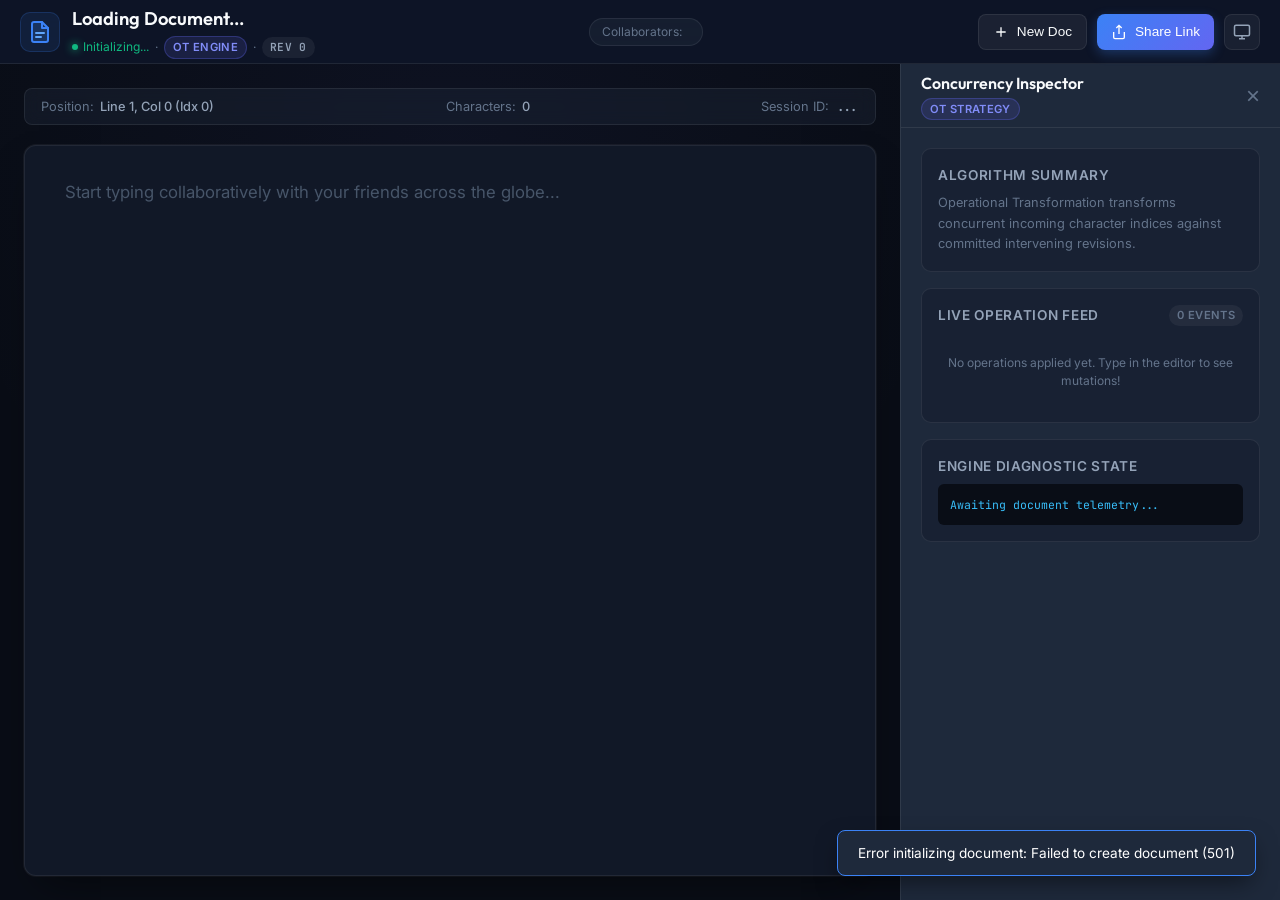
==== google-docs/server/src/main/resources/static/index.html @ 429c47f6 "feat(google-docs): implement collaborative Google Docs prototype with OT and CRDT - Implement Spring" ====
<!DOCTYPE html>
<html lang="en">
<head>
  <meta charset="UTF-8">
  <meta name="viewport" content="width=device-width, initial-scale=1.0">
  <title>Google Docs · Collaborative System Design</title>
  <link rel="preconnect" href="https://fonts.googleapis.com">
  <link rel="preconnect" href="https://fonts.gstatic.com" crossorigin>
  <link href="https://fonts.googleapis.com/css2?family=Inter:wght@400;500;600;700&family=JetBrains+Mono:wght@400;500;600&family=Outfit:wght@500;600;700&display=swap" rel="stylesheet">
  <link rel="stylesheet" href="index.css">
</head>
<body>
  <div id="app" class="app-container">
    <!-- Navigation Bar -->
    <header class="app-header">
      <div class="header-left">
        <div class="logo-group">
          <div class="logo-icon">
            <svg width="24" height="24" viewBox="0 0 24 24" fill="none">
              <path d="M14 2H6C4.89543 2 4 2.89543 4 4V20C4 21.1046 4.89543 22 6 22H18C19.1046 22 20 21.1046 20 20V8L14 2Z" fill="#3B82F6" fill-opacity="0.2" stroke="#3B82F6" stroke-width="2" stroke-linecap="round" stroke-linejoin="round"/>
              <path d="M14 2V8H20" stroke="#3B82F6" stroke-width="2" stroke-linecap="round" stroke-linejoin="round"/>
              <path d="M8 13H16" stroke="#60A5FA" stroke-width="2" stroke-linecap="round"/>
              <path d="M8 17H13" stroke="#60A5FA" stroke-width="2" stroke-linecap="round"/>
            </svg>
          </div>
          <div class="title-container">
            <h1 id="docTitle" class="doc-title" contenteditable="true" spellcheck="false">Loading Document...</h1>
            <div class="doc-meta-row">
              <span id="saveStatus" class="status-indicator">Connecting...</span>
              <span class="meta-dot">·</span>
              <span id="engineBadge" class="badge badge-engine">OT Engine</span>
              <span class="meta-dot">·</span>
              <span id="revisionBadge" class="badge badge-rev">Rev 0</span>
            </div>
          </div>
        </div>
      </div>

      <div class="header-center">
        <!-- Live Peer Presence -->
        <div id="peerPresence" class="peer-presence-bar">
          <div class="presence-label">Collaborators:</div>
          <div id="avatarList" class="avatar-list">
            <!-- Avatars dynamically rendered safely -->
          </div>
        </div>
      </div>

      <div class="header-right">
        <button id="btnNewDoc" class="btn btn-secondary" title="Create New Document">
          <svg width="16" height="16" viewBox="0 0 24 24" fill="none" stroke="currentColor" stroke-width="2"><path d="M12 5v14M5 12h14"/></svg>
          <span>New Doc</span>
        </button>
        <button id="btnShare" class="btn btn-primary" title="Copy shareable global link">
          <svg width="16" height="16" viewBox="0 0 24 24" fill="none" stroke="currentColor" stroke-width="2"><path d="M4 12v8a2 2 0 002 2h12a2 2 0 002-2v-8M16 6l-4-4-4 4M12 2v13"/></svg>
          <span id="btnShareText">Share Link</span>
        </button>
        <button id="btnToggleInspector" class="btn btn-icon" title="Toggle Engine Inspector">
          <svg width="18" height="18" viewBox="0 0 24 24" fill="none" stroke="currentColor" stroke-width="2"><rect x="2" y="3" width="20" height="14" rx="2"/><line x1="8" y1="21" x2="16" y2="21"/><line x1="12" y1="17" x2="12" y2="21"/></svg>
        </button>
      </div>
    </header>

    <!-- Main Workspace -->
    <main class="workspace-layout">
      <!-- Editor Canvas Area -->
      <section class="editor-stage">
        <!-- Formatting / Status Ribbon -->
        <div class="editor-ribbon">
          <div class="ribbon-group">
            <span class="ribbon-label">Position:</span>
            <span id="cursorPosIndicator" class="stat-value">Line 1, Col 0 (Idx 0)</span>
          </div>
          <div class="ribbon-group">
            <span class="ribbon-label">Characters:</span>
            <span id="charCountIndicator" class="stat-value">0</span>
          </div>
          <div class="ribbon-group">
            <span class="ribbon-label">Session ID:</span>
            <span id="sessionIdIndicator" class="stat-value stat-mono">...</span>
          </div>
        </div>

        <!-- The Paper Document Container -->
        <div class="paper-container">
          <div class="paper-shadow">
            <textarea id="docEditor" class="doc-editor" placeholder="Start typing collaboratively with your friends across the globe..." spellcheck="false" autocomplete="off" autocorrect="off" autocapitalize="off"></textarea>
          </div>
        </div>
      </section>

      <!-- Engine Inspector Drawer (Sidebar) -->
      <aside id="inspectorDrawer" class="inspector-drawer">
        <div class="inspector-header">
          <div class="inspector-title-group">
            <h2 class="inspector-title">Concurrency Inspector</h2>
            <span id="inspectorEngineTag" class="badge badge-engine">OT Strategy</span>
          </div>
          <button id="btnCloseInspector" class="btn-close" aria-label="Close Inspector">&times;</button>
        </div>

        <div class="inspector-content">
          <div class="inspector-card">
            <h3>Algorithm Summary</h3>
            <p id="engineSummaryText" class="inspector-desc">
              Operational Transformation transforms concurrent incoming character indices against committed intervening revisions.
            </p>
          </div>

          <div class="inspector-card">
            <div class="card-header-row">
              <h3>Live Operation Feed</h3>
              <span id="opFeedCount" class="badge badge-dim">0 events</span>
            </div>
            <div id="operationFeedList" class="operation-feed-list">
              <div class="empty-state">No operations applied yet. Type in the editor to see mutations!</div>
            </div>
          </div>

          <div class="inspector-card">
            <h3>Engine Diagnostic State</h3>
            <pre id="diagnosticStateView" class="diagnostic-view">Awaiting document telemetry...</pre>
          </div>
        </div>
      </aside>
    </main>

    <!-- Toast Notification Banner -->
    <div id="toastNotification" class="toast-notification hidden"></div>

    <!-- Create Document Modal Dialog -->
    <div id="modalBackdrop" class="modal-backdrop hidden">
      <div class="modal-card">
        <div class="modal-header">
          <h2>Create New Document</h2>
          <button id="btnCloseModal" class="btn-close">&times;</button>
        </div>
        <form id="createDocForm" class="modal-form">
          <div class="form-group">
            <label for="newDocTitle">Document Title</label>
            <input type="text" id="newDocTitle" class="form-input" placeholder="e.g. Distributed Consensus Notes" required maxlength="100">
          </div>

          <div class="form-group">
            <label>Collaborative Concurrency Engine</label>
            <div class="engine-radio-group">
              <label class="radio-card">
                <input type="radio" name="engineSelection" value="OT" checked>
                <div class="radio-content">
                  <div class="radio-title">
                    <span>Operational Transformation (OT)</span>
                    <span class="badge badge-accent">Google Docs Standard</span>
                  </div>
                  <p class="radio-desc">Linear revision log with character offset transformation matrix. Preserves typing intent via server-side index shifting.</p>
                </div>
              </label>

              <label class="radio-card">
                <input type="radio" name="engineSelection" value="CRDT">
                <div class="radio-content">
                  <div class="radio-title">
                    <span>Sequence CRDT (LSeq)</span>
                    <span class="badge badge-purple">Decentralized / WAN</span>
                  </div>
                  <p class="radio-desc">Fractional positional indexing with tombstones. Completely commutative and conflict-free regardless of network delay.</p>
                </div>
              </label>
            </div>
          </div>

          <div class="modal-footer">
            <button type="button" id="btnCancelModal" class="btn btn-secondary">Cancel</button>
            <button type="submit" class="btn btn-primary">Create Document</button>
          </div>
        </form>
      </div>
    </div>
  </div>

  <script src="api.js"></script>
  <script src="stream.js"></script>
  <script src="app.js"></script>
</body>
</html>
---- google-docs/server/src/main/resources/static/index.css ----
/* ==========================================================================
   Google Docs System Design - Modern Responsive Theme
   ========================================================================== */

:root {
  --bg-app: #090d16;
  --bg-header: rgba(15, 23, 42, 0.85);
  --bg-paper: #111827;
  --bg-card: #1e293b;
  --bg-card-hover: #273549;
  --border-subtle: rgba(255, 255, 255, 0.08);
  --border-focus: rgba(99, 102, 241, 0.5);

  --text-primary: #f8fafc;
  --text-secondary: #94a3b8;
  --text-muted: #64748b;

  --accent-blue: #3b82f6;
  --accent-indigo: #6366f1;
  --accent-purple: #a855f7;
  --accent-emerald: #10b981;
  --accent-amber: #f59e0b;
  --accent-rose: #f43f5e;

  --font-sans: 'Inter', -apple-system, BlinkMacSystemFont, 'Segoe UI', Roboto, sans-serif;
  --font-heading: 'Outfit', var(--font-sans);
  --font-mono: 'JetBrains Mono', monospace;

  --shadow-paper: 0 20px 40px -15px rgba(0, 0, 0, 0.5), 0 0 0 1px rgba(255, 255, 255, 0.05);
  --shadow-modal: 0 25px 50px -12px rgba(0, 0, 0, 0.7);
  --transition-fast: 150ms cubic-bezier(0.4, 0, 0.2, 1);
  --transition-smooth: 250ms cubic-bezier(0.4, 0, 0.2, 1);
}

*, *::before, *::after {
  box-sizing: border-box;
  margin: 0;
  padding: 0;
}

body {
  font-family: var(--font-sans);
  background-color: var(--bg-app);
  color: var(--text-primary);
  line-height: 1.5;
  overflow: hidden;
  height: 100vh;
  -webkit-font-smoothing: antialiased;
}

.app-container {
  display: flex;
  flex-direction: column;
  height: 100vh;
  position: relative;
}

/* ==========================================================================
   Header & Presence Navigation
   ========================================================================== */

.app-header {
  display: flex;
  align-items: center;
  justify-content: space-between;
  height: 64px;
  padding: 0 20px;
  background: var(--bg-header);
  backdrop-filter: blur(16px);
  border-bottom: 1px solid var(--border-subtle);
  z-index: 20;
}

.header-left {
  display: flex;
  align-items: center;
  gap: 16px;
}

.logo-group {
  display: flex;
  align-items: center;
  gap: 12px;
}

.logo-icon {
  width: 40px;
  height: 40px;
  display: flex;
  align-items: center;
  justify-content: center;
  background: rgba(59, 130, 246, 0.1);
  border: 1px solid rgba(59, 130, 246, 0.2);
  border-radius: 10px;
}

.title-container {
  display: flex;
  flex-direction: column;
  gap: 2px;
}

.doc-title {
  font-family: var(--font-heading);
  font-size: 1.15rem;
  font-weight: 600;
  color: var(--text-primary);
  outline: none;
  border-radius: 4px;
  padding: 1px 6px;
  margin-left: -6px;
  transition: background var(--transition-fast);
}

.doc-title:hover {
  background: rgba(255, 255, 255, 0.05);
}

.doc-title:focus {
  background: rgba(59, 130, 246, 0.1);
  box-shadow: 0 0 0 1px var(--accent-blue);
}

.doc-meta-row {
  display: flex;
  align-items: center;
  gap: 6px;
  font-size: 0.75rem;
}

.status-indicator {
  color: var(--accent-emerald);
  display: inline-flex;
  align-items: center;
  gap: 5px;
}

.status-indicator::before {
  content: '';
  width: 6px;
  height: 6px;
  border-radius: 50%;
  background: var(--accent-emerald);
  box-shadow: 0 0 8px var(--accent-emerald);
}

.meta-dot {
  color: var(--text-muted);
}

/* Badges */
.badge {
  display: inline-flex;
  align-items: center;
  padding: 2px 8px;
  border-radius: 9999px;
  font-size: 0.7rem;
  font-weight: 600;
  text-transform: uppercase;
  letter-spacing: 0.03em;
}

.badge-engine {
  background: rgba(99, 102, 241, 0.15);
  color: #818cf8;
  border: 1px solid rgba(99, 102, 241, 0.3);
}

.badge-rev {
  background: rgba(255, 255, 255, 0.06);
  color: var(--text-secondary);
  font-family: var(--font-mono);
}

.badge-accent {
  background: rgba(59, 130, 246, 0.15);
  color: #60a5fa;
  border: 1px solid rgba(59, 130, 246, 0.3);
}

.badge-purple {
  background: rgba(168, 85, 247, 0.15);
  color: #c084fc;
  border: 1px solid rgba(168, 85, 247, 0.3);
}

.badge-dim {
  background: rgba(255, 255, 255, 0.05);
  color: var(--text-muted);
}

/* Peer Presence */
.peer-presence-bar {
  display: flex;
  align-items: center;
  gap: 8px;
  background: rgba(30, 41, 59, 0.5);
  border: 1px solid var(--border-subtle);
  padding: 4px 12px;
  border-radius: 9999px;
}

.presence-label {
  font-size: 0.75rem;
  color: var(--text-muted);
}

.avatar-list {
  display: flex;
  align-items: center;
}

.avatar-item {
  width: 28px;
  height: 28px;
  border-radius: 50%;
  display: flex;
  align-items: center;
  justify-content: center;
  font-weight: 700;
  font-size: 0.75rem;
  color: white;
  border: 2px solid var(--bg-header);
  margin-left: -8px;
  cursor: pointer;
  position: relative;
  transition: transform var(--transition-fast);
}

.avatar-item:first-child {
  margin-left: 0;
}

.avatar-item:hover {
  transform: translateY(-2px) scale(1.1);
  z-index: 10;
}

/* Header Action Buttons */
.header-right {
  display: flex;
  align-items: center;
  gap: 10px;
}

.btn {
  display: inline-flex;
  align-items: center;
  justify-content: center;
  gap: 8px;
  height: 36px;
  padding: 0 14px;
  border-radius: 8px;
  font-size: 0.85rem;
  font-weight: 500;
  cursor: pointer;
  border: none;
  outline: none;
  transition: all var(--transition-fast);
}

.btn-primary {
  background: linear-gradient(135deg, var(--accent-blue), var(--accent-indigo));
  color: #ffffff;
  box-shadow: 0 4px 12px rgba(59, 130, 246, 0.3);
}

.btn-primary:hover {
  filter: brightness(1.1);
  transform: translateY(-1px);
}

.btn-secondary {
  background: rgba(255, 255, 255, 0.06);
  color: var(--text-primary);
  border: 1px solid var(--border-subtle);
}

.btn-secondary:hover {
  background: rgba(255, 255, 255, 0.1);
}

.btn-icon {
  width: 36px;
  padding: 0;
  background: rgba(255, 255, 255, 0.05);
  color: var(--text-secondary);
  border: 1px solid var(--border-subtle);
}

.btn-icon:hover {
  color: var(--text-primary);
  background: rgba(255, 255, 255, 0.1);
}

/* ==========================================================================
   Workspace Layout & Editor Paper Canvas
   ========================================================================== */

.workspace-layout {
  display: flex;
  flex: 1;
  overflow: hidden;
  position: relative;
}

.editor-stage {
  flex: 1;
  display: flex;
  flex-direction: column;
  overflow-y: auto;
  align-items: center;
  padding: 24px;
  background: radial-gradient(circle at 50% 10%, rgba(99, 102, 241, 0.05) 0%, transparent 60%);
}

.editor-ribbon {
  width: 100%;
  max-width: 860px;
  display: flex;
  align-items: center;
  justify-content: space-between;
  padding: 8px 16px;
  background: rgba(30, 41, 59, 0.4);
  backdrop-filter: blur(8px);
  border: 1px solid var(--border-subtle);
  border-radius: 8px;
  margin-bottom: 20px;
}

.ribbon-group {
  display: flex;
  align-items: center;
  gap: 6px;
  font-size: 0.8rem;
}

.ribbon-label {
  color: var(--text-muted);
}

.stat-value {
  color: var(--text-secondary);
  font-weight: 500;
}

.stat-mono {
  font-family: var(--font-mono);
}

.paper-container {
  width: 100%;
  max-width: 860px;
  flex: 1;
  display: flex;
  flex-direction: column;
}

.paper-shadow {
  flex: 1;
  min-height: 580px;
  background: var(--bg-paper);
  border-radius: 12px;
  box-shadow: var(--shadow-paper);
  border: 1px solid rgba(255, 255, 255, 0.07);
  display: flex;
  padding: 32px 40px;
}

.doc-editor {
  flex: 1;
  width: 100%;
  height: 100%;
  min-height: 520px;
  background: transparent;
  color: #e2e8f0;
  font-family: var(--font-sans);
  font-size: 1.05rem;
  line-height: 1.75;
  border: none;
  outline: none;
  resize: none;
  caret-color: var(--accent-blue);
}

.doc-editor::placeholder {
  color: #475569;
}

/* ==========================================================================
   Inspector Drawer (Sidebar)
   ========================================================================== */

.inspector-drawer {
  width: 380px;
  background: var(--bg-card);
  border-left: 1px solid var(--border-subtle);
  display: flex;
  flex-direction: column;
  transition: transform var(--transition-smooth), margin var(--transition-smooth);
  z-index: 15;
}

.inspector-drawer.closed {
  margin-right: -380px;
  pointer-events: none;
}

.inspector-header {
  height: 64px;
  display: flex;
  align-items: center;
  justify-content: space-between;
  padding: 0 20px;
  border-bottom: 1px solid var(--border-subtle);
}

.inspector-title {
  font-family: var(--font-heading);
  font-size: 1rem;
  font-weight: 600;
}

.btn-close {
  background: none;
  border: none;
  color: var(--text-muted);
  font-size: 1.5rem;
  cursor: pointer;
  line-height: 1;
  transition: color var(--transition-fast);
}

.btn-close:hover {
  color: var(--text-primary);
}

.inspector-content {
  flex: 1;
  overflow-y: auto;
  padding: 20px;
  display: flex;
  flex-direction: column;
  gap: 16px;
}

.inspector-card {
  background: rgba(15, 23, 42, 0.4);
  border: 1px solid var(--border-subtle);
  border-radius: 10px;
  padding: 16px;
}

.inspector-card h3 {
  font-size: 0.85rem;
  font-weight: 600;
  text-transform: uppercase;
  letter-spacing: 0.05em;
  color: var(--text-secondary);
  margin-bottom: 8px;
}

.inspector-desc {
  font-size: 0.8rem;
  color: var(--text-muted);
  line-height: 1.6;
}

.card-header-row {
  display: flex;
  align-items: center;
  justify-content: space-between;
  margin-bottom: 12px;
}

.card-header-row h3 {
  margin-bottom: 0;
}

.operation-feed-list {
  display: flex;
  flex-direction: column;
  gap: 8px;
  max-height: 240px;
  overflow-y: auto;
}

.op-feed-item {
  padding: 10px;
  border-radius: 6px;
  background: rgba(255, 255, 255, 0.03);
  border: 1px solid rgba(255, 255, 255, 0.05);
  font-size: 0.75rem;
  display: flex;
  flex-direction: column;
  gap: 4px;
}

.op-feed-top {
  display: flex;
  align-items: center;
  justify-content: space-between;
}

.op-tag {
  font-weight: 700;
  font-family: var(--font-mono);
}

.op-tag.insert { color: var(--accent-emerald); }
.op-tag.delete { color: var(--accent-rose); }
.op-tag.replace { color: var(--accent-amber); }

.op-time {
  color: var(--text-muted);
}

.op-detail {
  font-family: var(--font-mono);
  color: var(--text-secondary);
  word-break: break-all;
}

.diagnostic-view {
  background: #090d16;
  border-radius: 6px;
  padding: 12px;
  font-family: var(--font-mono);
  font-size: 0.72rem;
  color: #38bdf8;
  max-height: 180px;
  overflow-y: auto;
  white-space: pre-wrap;
  word-break: break-all;
}

.empty-state {
  font-size: 0.75rem;
  color: var(--text-muted);
  text-align: center;
  padding: 16px 0;
}

/* ==========================================================================
   Modal Dialogs & Form Elements
   ========================================================================== */

.modal-backdrop {
  position: fixed;
  inset: 0;
  background: rgba(0, 0, 0, 0.75);
  backdrop-filter: blur(8px);
  display: flex;
  align-items: center;
  justify-content: center;
  z-index: 50;
  transition: opacity var(--transition-fast);
}

.modal-backdrop.hidden {
  display: none;
}

.modal-card {
  background: var(--bg-card);
  border: 1px solid rgba(255, 255, 255, 0.1);
  border-radius: 14px;
  width: 90%;
  max-width: 520px;
  box-shadow: var(--shadow-modal);
  padding: 24px;
}

.modal-header {
  display: flex;
  align-items: center;
  justify-content: space-between;
  margin-bottom: 20px;
}

.modal-header h2 {
  font-family: var(--font-heading);
  font-size: 1.25rem;
  font-weight: 600;
}

.modal-form {
  display: flex;
  flex-direction: column;
  gap: 18px;
}

.form-group {
  display: flex;
  flex-direction: column;
  gap: 8px;
}

.form-group label {
  font-size: 0.85rem;
  font-weight: 500;
  color: var(--text-secondary);
}

.form-input {
  background: rgba(15, 23, 42, 0.6);
  border: 1px solid var(--border-subtle);
  border-radius: 8px;
  height: 42px;
  padding: 0 14px;
  font-size: 0.9rem;
  color: var(--text-primary);
  outline: none;
  transition: border-color var(--transition-fast);
}

.form-input:focus {
  border-color: var(--accent-blue);
  box-shadow: 0 0 0 1px var(--accent-blue);
}

.engine-radio-group {
  display: flex;
  flex-direction: column;
  gap: 10px;
}

.radio-card {
  display: flex;
  align-items: flex-start;
  gap: 12px;
  padding: 14px;
  background: rgba(15, 23, 42, 0.4);
  border: 1px solid var(--border-subtle);
  border-radius: 10px;
  cursor: pointer;
  transition: all var(--transition-fast);
}

.radio-card:hover {
  background: rgba(15, 23, 42, 0.8);
  border-color: rgba(255, 255, 255, 0.15);
}

.radio-card input[type="radio"] {
  margin-top: 4px;
  accent-color: var(--accent-indigo);
}

.radio-content {
  flex: 1;
  display: flex;
  flex-direction: column;
  gap: 4px;
}

.radio-title {
  display: flex;
  align-items: center;
  justify-content: space-between;
  font-size: 0.9rem;
  font-weight: 600;
  color: var(--text-primary);
}

.radio-desc {
  font-size: 0.75rem;
  color: var(--text-muted);
  line-height: 1.4;
}

.modal-footer {
  display: flex;
  align-items: center;
  justify-content: flex-end;
  gap: 12px;
  margin-top: 10px;
}

/* Toast Notifications */
.toast-notification {
  position: fixed;
  bottom: 24px;
  right: 24px;
  padding: 12px 20px;
  background: #1e293b;
  border: 1px solid var(--accent-blue);
  box-shadow: 0 10px 25px -5px rgba(0, 0, 0, 0.5);
  border-radius: 8px;
  font-size: 0.85rem;
  color: #ffffff;
  display: flex;
  align-items: center;
  gap: 8px;
  z-index: 100;
  transition: opacity var(--transition-fast), transform var(--transition-fast);
}

.toast-notification.hidden {
  opacity: 0;
  pointer-events: none;
  transform: translateY(10px);
}
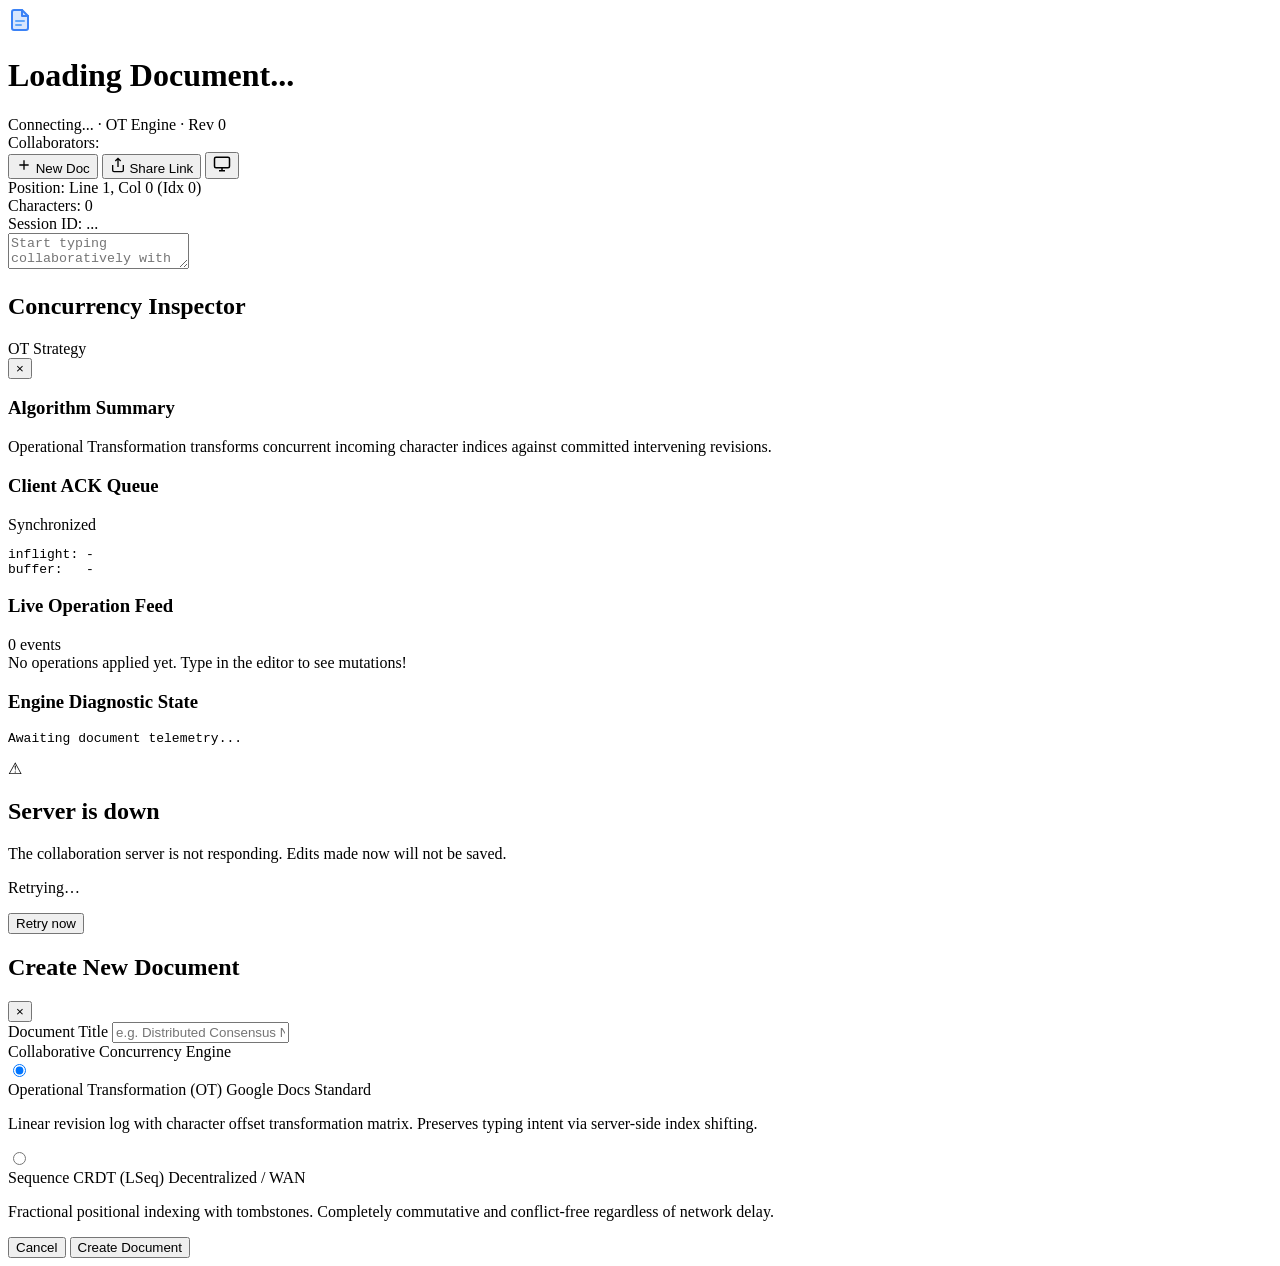
==== commit d39f9c88: "feat(google-docs): show "Server is down" screen and reload on restart - GET /api/health returns stat" ====
--- a/google-docs/server/src/main/resources/static/index.html
+++ b/google-docs/server/src/main/resources/static/index.html
@@ -7,7 +7,7 @@
   <link rel="preconnect" href="https://fonts.googleapis.com">
   <link rel="preconnect" href="https://fonts.gstatic.com" crossorigin>
   <link href="https://fonts.googleapis.com/css2?family=Inter:wght@400;500;600;700&family=JetBrains+Mono:wght@400;500;600&family=Outfit:wght@500;600;700&display=swap" rel="stylesheet">
-  <link rel="stylesheet" href="index.css">
+  <link rel="stylesheet" href="/index.css">
 </head>
 <body>
   <div id="app" class="app-container">
@@ -109,6 +109,15 @@
 
           <div class="inspector-card">
             <div class="card-header-row">
+              <h3>Client ACK Queue</h3>
+              <span id="syncStateBadge" class="badge badge-dim">Synchronized</span>
+            </div>
+            <pre id="ackQueueView" class="diagnostic-view">inflight: -
+buffer:   -</pre>
+          </div>
+
+          <div class="inspector-card">
+            <div class="card-header-row">
               <h3>Live Operation Feed</h3>
               <span id="opFeedCount" class="badge badge-dim">0 events</span>
             </div>
@@ -127,6 +136,17 @@
 
     <!-- Toast Notification Banner -->
     <div id="toastNotification" class="toast-notification hidden"></div>
+
+    <!-- Server Down Screen (shown by server-status.js when /api/health stops answering) -->
+    <div id="serverDownOverlay" class="server-down-overlay hidden" role="alertdialog" aria-live="assertive" aria-labelledby="serverDownTitle">
+      <div class="server-down-card">
+        <div class="server-down-icon" aria-hidden="true">&#9888;</div>
+        <h2 id="serverDownTitle">Server is down</h2>
+        <p>The collaboration server is not responding. Edits made now will not be saved.</p>
+        <p id="serverDownDetail" class="server-down-detail">Retrying…</p>
+        <button type="button" id="btnServerRetry" class="btn btn-primary">Retry now</button>
+      </div>
+    </div>
 
     <!-- Create Document Modal Dialog -->
     <div id="modalBackdrop" class="modal-backdrop hidden">
@@ -177,8 +197,11 @@
     </div>
   </div>
 
-  <script src="api.js"></script>
-  <script src="stream.js"></script>
-  <script src="app.js"></script>
+  <!-- J2CL-compiled Java client core (ot-core + OtClient): exports window.OtClient -->
+  <script src="/js/ot-client.js"></script>
+  <script src="/server-status.js"></script>
+  <script src="/api.js"></script>
+  <script src="/stream.js"></script>
+  <script src="/app.js"></script>
 </body>
 </html>
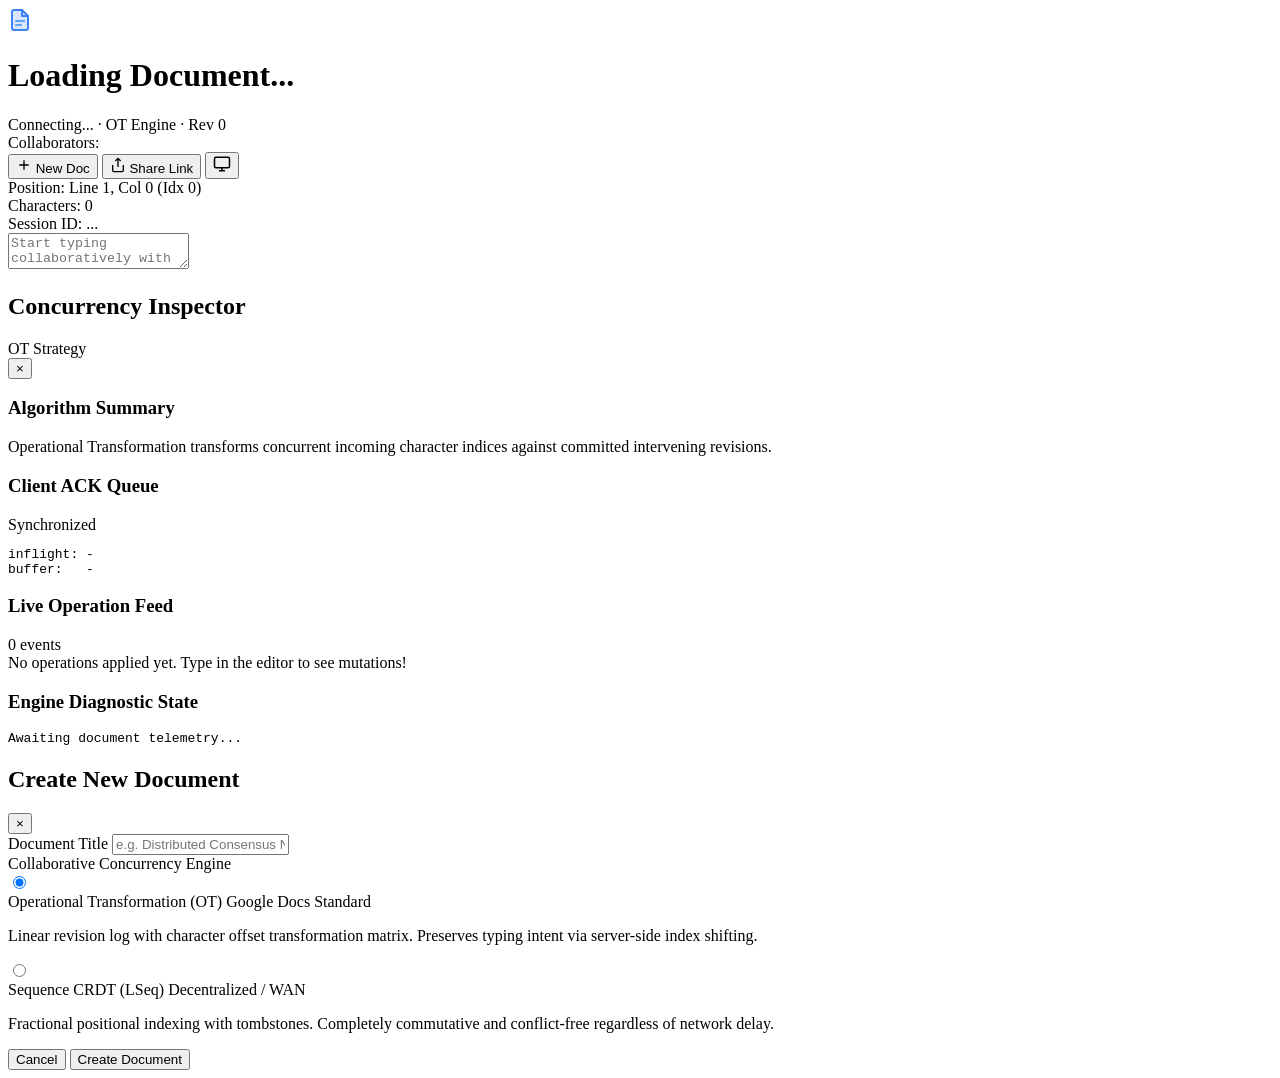
==== commit 2ee62387: "feat(google-docs): add J2CL web-client facade for the OT client core - web-client module: OtClient (" ====
--- a/google-docs/server/src/main/resources/static/index.html
+++ b/google-docs/server/src/main/resources/static/index.html
@@ -137,17 +137,6 @@
     <!-- Toast Notification Banner -->
     <div id="toastNotification" class="toast-notification hidden"></div>
 
-    <!-- Server Down Screen (shown by server-status.js when /api/health stops answering) -->
-    <div id="serverDownOverlay" class="server-down-overlay hidden" role="alertdialog" aria-live="assertive" aria-labelledby="serverDownTitle">
-      <div class="server-down-card">
-        <div class="server-down-icon" aria-hidden="true">&#9888;</div>
-        <h2 id="serverDownTitle">Server is down</h2>
-        <p>The collaboration server is not responding. Edits made now will not be saved.</p>
-        <p id="serverDownDetail" class="server-down-detail">Retrying…</p>
-        <button type="button" id="btnServerRetry" class="btn btn-primary">Retry now</button>
-      </div>
-    </div>
-
     <!-- Create Document Modal Dialog -->
     <div id="modalBackdrop" class="modal-backdrop hidden">
       <div class="modal-card">
@@ -199,7 +188,6 @@
 
   <!-- J2CL-compiled Java client core (ot-core + OtClient): exports window.OtClient -->
   <script src="/js/ot-client.js"></script>
-  <script src="/server-status.js"></script>
   <script src="/api.js"></script>
   <script src="/stream.js"></script>
   <script src="/app.js"></script>
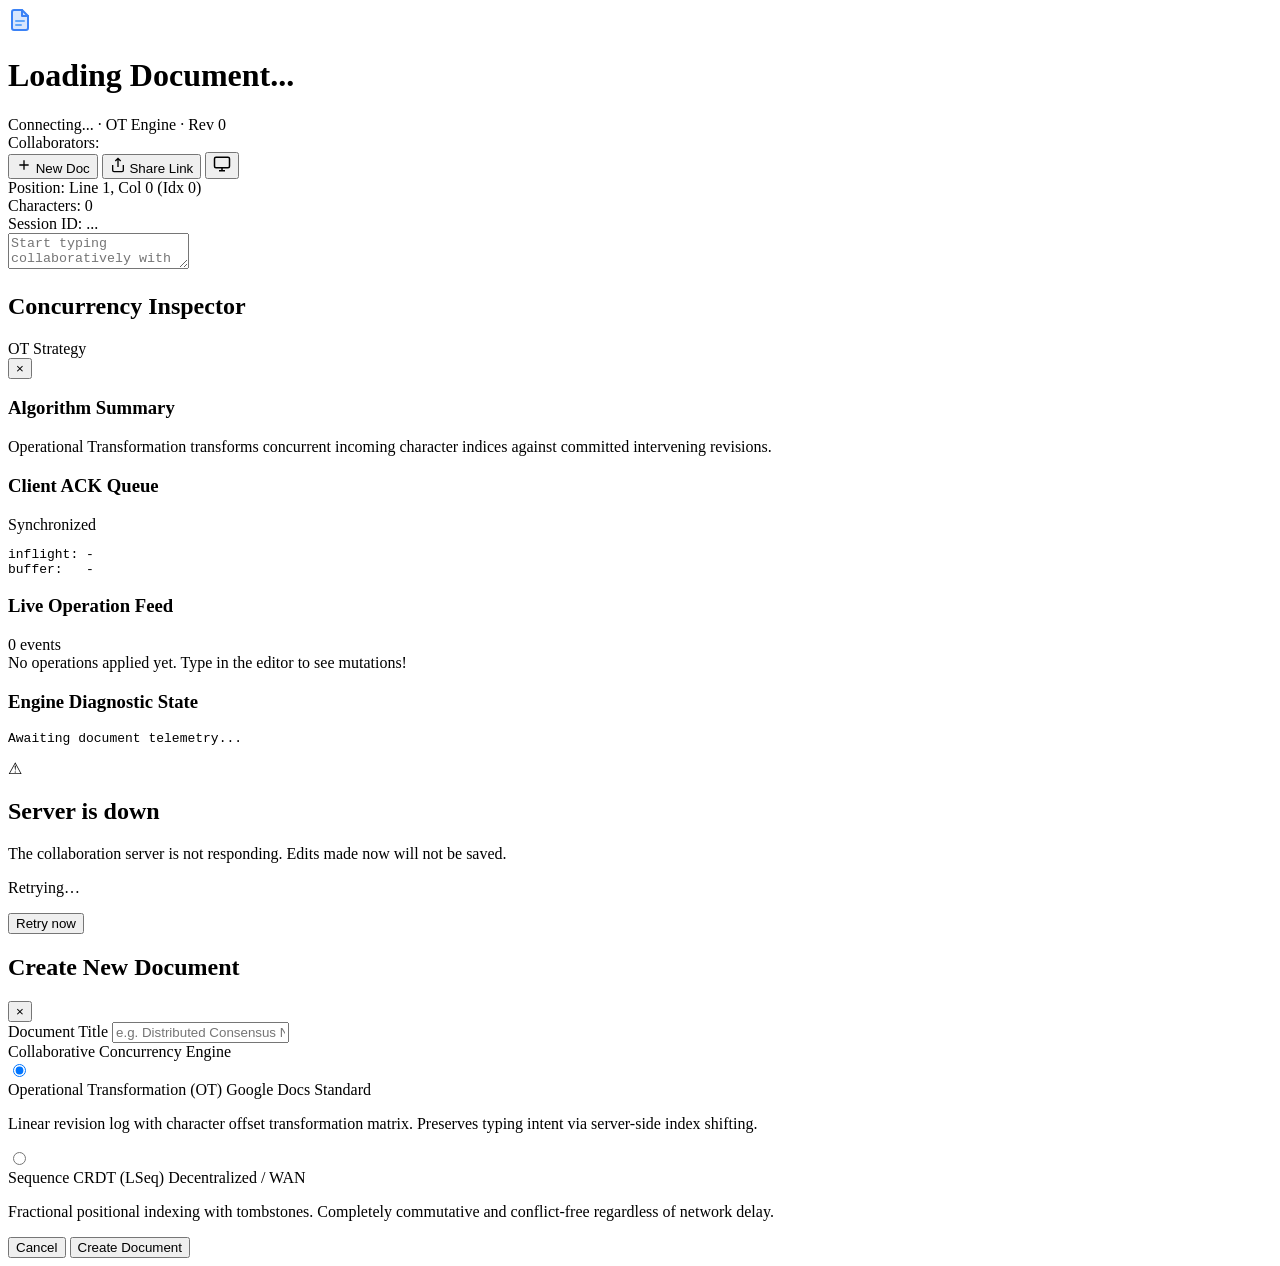
==== commit 3fee94ac: "chore(google-docs): remove unused client code and document the live SSE path - Delete stale google-d" ====
--- a/google-docs/server/src/main/resources/static/index.html
+++ b/google-docs/server/src/main/resources/static/index.html
@@ -137,6 +137,17 @@
     <!-- Toast Notification Banner -->
     <div id="toastNotification" class="toast-notification hidden"></div>
 
+    <!-- Server Down Screen (shown by server-status.js when /api/health stops answering) -->
+    <div id="serverDownOverlay" class="server-down-overlay hidden" role="alertdialog" aria-live="assertive" aria-labelledby="serverDownTitle">
+      <div class="server-down-card">
+        <div class="server-down-icon" aria-hidden="true">&#9888;</div>
+        <h2 id="serverDownTitle">Server is down</h2>
+        <p>The collaboration server is not responding. Edits made now will not be saved.</p>
+        <p id="serverDownDetail" class="server-down-detail">Retrying…</p>
+        <button type="button" id="btnServerRetry" class="btn btn-primary">Retry now</button>
+      </div>
+    </div>
+
     <!-- Create Document Modal Dialog -->
     <div id="modalBackdrop" class="modal-backdrop hidden">
       <div class="modal-card">
@@ -186,8 +197,7 @@
     </div>
   </div>
 
-  <!-- J2CL-compiled Java client core (ot-core + OtClient): exports window.OtClient -->
-  <script src="/js/ot-client.js"></script>
+  <script src="/server-status.js"></script>
   <script src="/api.js"></script>
   <script src="/stream.js"></script>
   <script src="/app.js"></script>
